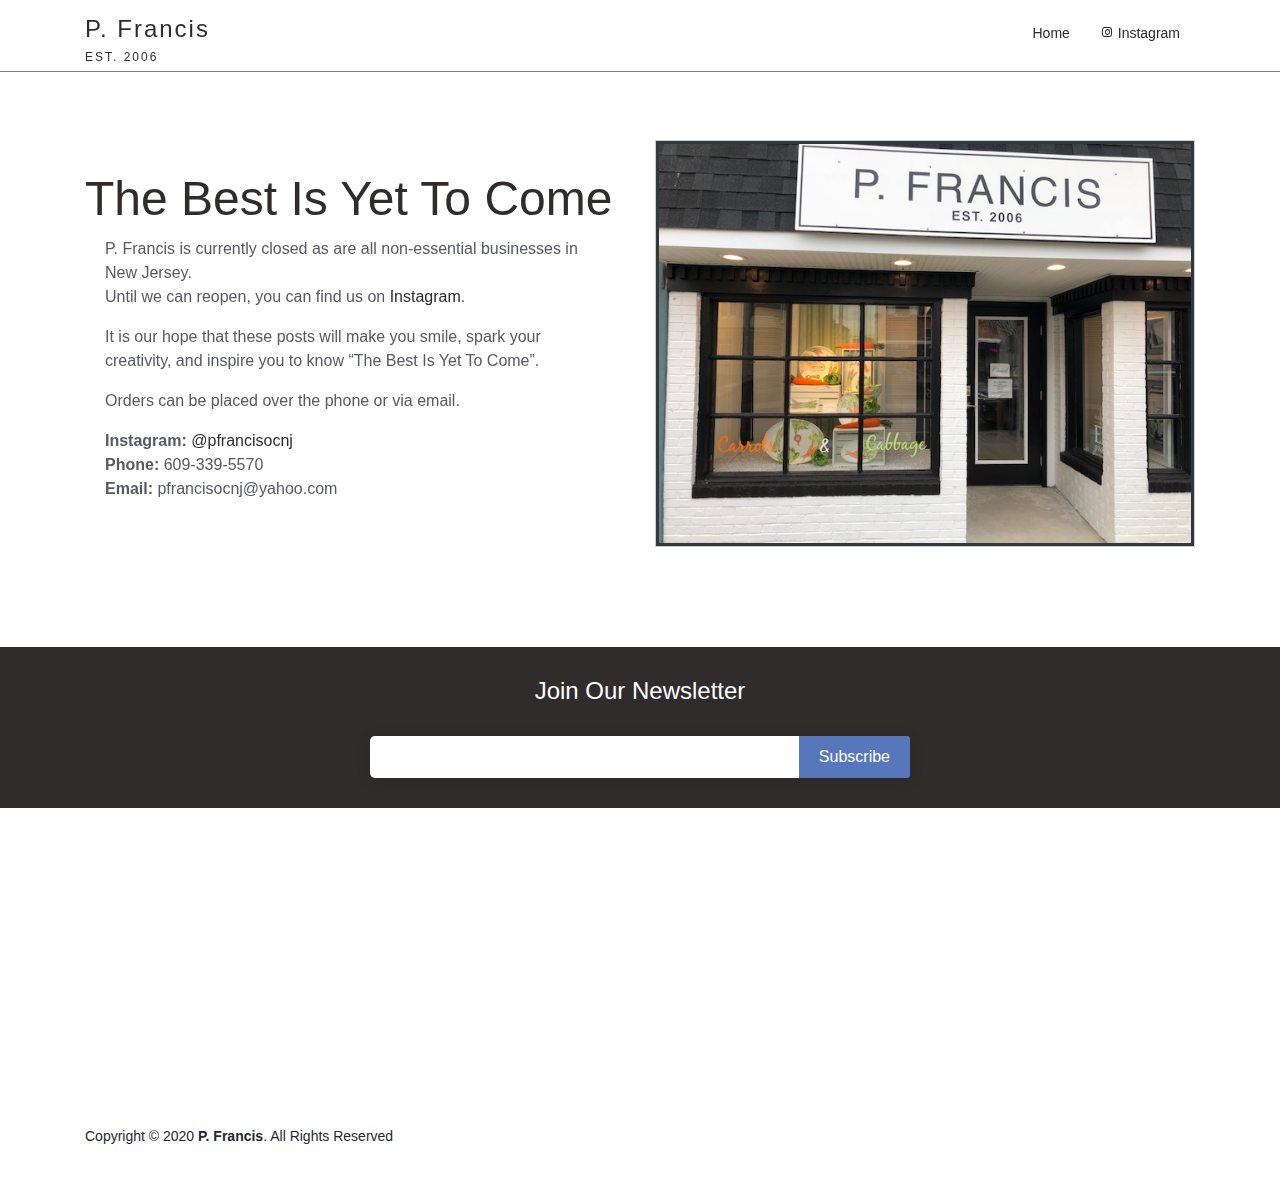
==== index.html @ d54fdb80 "showing email signup area" ====
<!DOCTYPE html>
<html lang="en">

<head>
  <meta charset="utf-8">
  <meta content="width=device-width, initial-scale=1.0" name="viewport">

  <title>P. Francis | Gifts and Decor</title>
  <meta content="P. Francis Gifts and Decor in Ocean City, NJ and online" name="description">
  <meta content="Gifts, Home Decor, Wedding, Baby Showers, Birthday, Housewarming, Anniversary" name="keywords">

  <!-- Favicons -->
  <link href="assets/img/favicon.ico" rel="icon">
  <link href="assets/img/apple-touch-icon.png" rel="apple-touch-icon">

  <!-- Google Fonts -->
  <link href="https://fonts.googleapis.com/css?family=Open+Sans:300,300i,400,400i,600,600i,700,700i|Raleway:300,300i,400,400i,500,500i,600,600i,700,700i|Poppins:300,300i,400,400i,500,500i,600,600i,700,700i" rel="stylesheet">

  <!-- Vendor CSS Files -->
  <link href="assets/vendor/bootstrap/css/bootstrap.min.css" rel="stylesheet">
  <link href="assets/vendor/icofont/icofont.min.css" rel="stylesheet">
  <link href="assets/vendor/boxicons/css/boxicons.min.css" rel="stylesheet">
  <link href="assets/vendor/aos/aos.css" rel="stylesheet">

  <!-- Template Main CSS File -->
  <link href="assets/css/style.css" rel="stylesheet">

</head>

<body>

  <!-- ======= Header ======= -->
  <header id="header" class="fixed-top">
    <div class="container d-flex">

      <div class="logo mr-auto">
        <h1 class="text-light"><a href="index.html">P. Francis<br/><span class="logo-est-text">EST. 2006</span></a></h1>
      </div>

      <nav class="nav-menu d-none d-lg-block">
        <ul>
          <li class="active"><a href="#header">Home</a></li>
          <li><a href="https://www.instagram.com/pfrancisocnj/" target="_blank" class="instagram"><i class="bx bxl-instagram"></i> Instagram</a>
          </li>
        </ul>
      </nav><!-- .nav-menu -->

    </div>
  </header><!-- End Header -->

  <!-- ======= Home Section ======= -->
  <section id="main-store" class="d-flex align-items-center">

    <div class="container">
      <div class="row">
        <div class="col-lg-6 d-lg-flex flex-lg-column justify-content-center align-items-stretch pt-5 pt-lg-0 order-2 order-lg-1" data-aos="fade-up">
          <div>
            <h1>The Best Is Yet To Come</h1>
            <div style="padding:0 20px;">
              <p>
                P. Francis is currently closed as are all non-essential businesses in New Jersey.<br/>
                Until we can reopen, you can find us on <a href="https://www.instagram.com/pfrancisocnj/" target="_blank"> Instagram</a>.
              </p>
              <p>              
                It is our hope that these posts will make you smile, spark your creativity, and inspire you to know “The Best Is Yet To Come”.
              </p>
              <p>
                Orders can be placed over the phone or via email.
              </p>
              <p>
                <strong>Instagram: </strong> <a href="https://www.instagram.com/pfrancisocnj/" target="_blank"> @pfrancisocnj</a><br/>
                <strong>Phone: </strong>609-339-5570<br>
                <strong>Email: </strong>pfrancisocnj@yahoo.com<br>
              </p>
            </div>       
          </div>
        </div>
        <div class="col-lg-6 d-lg-flex flex-lg-column align-items-stretch order-1 order-lg-2 main-store-img" data-aos="fade-up">
          <img src="assets/img/pfrancis-store-spring.jpg" class="img-fluid" alt="">
        </div>
      </div>
    </div>

  </section><!-- Home Section -->

  <!-- ======= Footer ======= -->
  <footer id="footer">

    <div class="footer-newsletter" data-aos="fade-up">
      <div class="container">
        <div class="row justify-content-center">
          <div class="col-lg-6">
     
            <h4>Join Our Newsletter</h4>
            <form action="" method="post">
              <input type="email" name="email"><input type="submit" value="Subscribe">
            </form>
       
          </div>
        </div>
      </div>
    </div>

    <div class="footer-top">
      <div class="container">
        <div class="row">

          <div class="col-lg-3 col-md-6 footer-contact" data-aos="fade-up">
            <h3>P. Francis</h3>
            <p>
              846 Asbury Avenue <br>
              Ocean City, NJ 08226<br><br>
              <strong>Phone:</strong> 609-339-5570<br>
              <strong>Email:</strong> pfrancisocnj@yahoo.com<br>
            </p>
          </div>

          <div class="col-lg-3 col-md-6 footer-links" data-aos="fade-up" data-aos-delay="200">
            <h4>The Perfect Gift</h4>
            <ul>
              <li><i class="bx bx-chevron-right"></i>Engagement</li>
              <li><i class="bx bx-chevron-right"></i>Wedding</li>
              <li><i class="bx bx-chevron-right"></i>Anniversary</li>
              <li><i class="bx bx-chevron-right"></i>Baby</li>
              <li><i class="bx bx-chevron-right"></i>Birthday</li>
              <li><i class="bx bx-chevron-right"></i>Hostess</li>
              <li><i class="bx bx-chevron-right"></i>House Warming</li>
            </ul>
          </div>

          <div class="col-lg-3 col-md-6 footer-links" data-aos="fade-up" data-aos-delay="300">
            <h4>Find us on Instagram</h4>
            <div class="social-links mt-3">
              <!--
              <a href="#" class="twitter round"><i class="bx bxl-twitter"></i></a>
              <a href="#" class="facebook round"><i class="bx bxl-facebook"></i></a>
              -->
              <a href="https://www.instagram.com/pfrancisocnj/" target="_blank" class="instagram round"><i class="bx bxl-instagram"></i></a>
              <a href="https://www.instagram.com/pfrancisocnj/" target="_blank" style="font-size: 20px"> @pfrancisocnj</a>
              <!--
              <a href="#" class="google-plus round"><i class="bx bxl-skype"></i></a>
              <a href="#" class="linkedin round"><i class="bx bxl-linkedin"></i></a>
              -->
            </div>
          </div>

        </div>
      </div>
    </div>

    <div class="container py-4">
      <div class="copyright">
        Copyright &copy; 2020 <strong><span>P. Francis</span></strong>. All Rights Reserved
      </div>
    </div>
  </footer><!-- End Footer -->

  <a href="#" class="back-to-top"><i class="icofont-simple-up"></i></a>

  <!-- Vendor JS Files -->
  <script src="assets/vendor/jquery/jquery.min.js"></script>
  <script src="assets/vendor/bootstrap/js/bootstrap.bundle.min.js"></script>
  <script src="assets/vendor/jquery.easing/jquery.easing.min.js"></script>
  <script src="assets/vendor/aos/aos.js"></script>

  <!-- Template Main JS File -->
  <script src="assets/js/main.js"></script>

</body>

</html>
---- assets/css/style.css ----
/*--------------------------------------------------------------
# General
--------------------------------------------------------------*/
body {
  font-family: Helvetica, Arial, sans-serif;
  color: #585a61;
}

a {
  color: #312c2c;
}

a:hover {
  color: #7b94c9;
  text-decoration: none;
}

/*--------------------------------------------------------------
# Back to top button
--------------------------------------------------------------*/
.back-to-top {
  position: fixed;
  display: none;
  width: 40px;
  height: 40px;
  border-radius: 50px;
  right: 15px;
  bottom: 15px;
  background: #312c2c;
  color: #fff;
  transition: display 0.5s ease-in-out;
  z-index: 99999;
}

.back-to-top i {
  font-size: 24px;
  position: absolute;
  top: 7px;
  left: 8px;
}

.back-to-top:hover {
  color: #fff;
  background: #748ec6;
  transition: background 0.2s ease-in-out;
}

/*--------------------------------------------------------------
# Header
--------------------------------------------------------------*/
#header {
  height: 72px;
  transition: all 0.5s;
  z-index: 997;
  transition: all 0.5s;
  padding: 15px 0;
  border-bottom: solid 1px grey;
}

#header.header-scrolled {
  background: rgba(255, 255, 255, 0.95);
  box-shadow: 0px 2px 15px rgba(0, 0, 0, 0.1);
}

#header .logo h1 {
  font-size: 24px;
  margin: 0;
  padding: 2px 0;
  line-height: 1;
  font-weight: 400;
  letter-spacing: 2px;
}

#header .logo-est-text {
  font-size: 12px;
}

#header .logo h1 a, #header .logo h1 a:hover {
  color: #312c2c;
  text-decoration: none;
}


#header .logo img {
  padding: 0;
  margin: 0;
  max-height: 40px;
}

@media (max-width: 992px) {
  #header {
    background: rgba(255, 255, 255, 0.95);
    box-shadow: 0px 2px 15px rgba(0, 0, 0, 0.1);
  }
}

/*--------------------------------------------------------------
# Navigation Menu
--------------------------------------------------------------*/
/* Desktop Navigation */
.nav-menu, .nav-menu * {
  margin: 0;
  padding: 0;
  list-style: none;
}

.nav-menu > ul > li {
  position: relative;
  white-space: nowrap;
  float: left;
}

.nav-menu a {
  display: block;
  position: relative;
  color: #27282c;
  padding: 8px 15px 12px 15px;
  transition: 0.3s;
  font-size: 14px;
}

.nav-menu a:hover, .nav-menu .active > a, .nav-menu li:hover > a {
  color: #312c2c;
  text-decoration: none;
}

.nav-menu .get-started a {
  background: #312c2c;
  color: #fff;
  border-radius: 50px;
  margin: 0 15px;
  padding: 10px 25px;
}

.nav-menu .get-started a:hover {
  background: #748ec6;
  color: #fff;
}

.nav-menu .drop-down ul {
  display: block;
  position: absolute;
  left: 0;
  top: calc(100% - 30px);
  z-index: 99;
  opacity: 0;
  visibility: hidden;
  padding: 10px 0;
  background: #fff;
  box-shadow: 0px 0px 30px rgba(127, 137, 161, 0.25);
  transition: ease all 0.3s;
}

.nav-menu .drop-down:hover > ul {
  opacity: 1;
  top: 100%;
  visibility: visible;
}

.nav-menu .drop-down li {
  min-width: 180px;
  position: relative;
}

.nav-menu .drop-down ul a {
  padding: 10px 20px;
  font-size: 14px;
  font-weight: 500;
  text-transform: none;
  color: #233355;
}

.nav-menu .drop-down ul a:hover, .nav-menu .drop-down ul .active > a, .nav-menu .drop-down ul li:hover > a {
  color: #312c2c;
}

.nav-menu .drop-down > a:after {
  content: "\ea99";
  font-family: IcoFont;
  padding-left: 5px;
}

.nav-menu .drop-down .drop-down ul {
  top: 0;
  left: calc(100% - 30px);
}

.nav-menu .drop-down .drop-down:hover > ul {
  opacity: 1;
  top: 0;
  left: 100%;
}

.nav-menu .drop-down .drop-down > a {
  padding-right: 35px;
}

.nav-menu .drop-down .drop-down > a:after {
  content: "\eaa0";
  font-family: IcoFont;
  position: absolute;
  right: 15px;
}

@media (max-width: 1366px) {
  .nav-menu .drop-down .drop-down ul {
    left: -90%;
  }
  .nav-menu .drop-down .drop-down:hover > ul {
    left: -100%;
  }
  .nav-menu .drop-down .drop-down > a:after {
    content: "\ea9d";
  }
}

/* Mobile Navigation */
.mobile-nav-toggle {
  position: fixed;
  right: 15px;
  top: 22px;
  z-index: 9998;
  border: 0;
  background: none;
  font-size: 24px;
  transition: all 0.4s;
  outline: none !important;
  line-height: 1;
  cursor: pointer;
  text-align: right;
}

.mobile-nav-toggle i {
  color: #312c2c;
}

.mobile-nav {
  position: fixed;
  top: 55px;
  right: 15px;
  bottom: 15px;
  left: 15px;
  z-index: 9999;
  overflow-y: auto;
  background: #fff;
  transition: ease-in-out 0.2s;
  opacity: 0;
  visibility: hidden;
  border-radius: 10px;
  padding: 10px 0;
}

.mobile-nav * {
  margin: 0;
  padding: 0;
  list-style: none;
}

.mobile-nav a {
  display: block;
  position: relative;
  color: #27282c;
  padding: 10px 20px;
  font-weight: 500;
  outline: none;
}

.mobile-nav a:hover, .mobile-nav .active > a, .mobile-nav li:hover > a {
  color: #312c2c;
  text-decoration: none;
}

.mobile-nav .drop-down > a:after {
  content: "\ea99";
  font-family: IcoFont;
  padding-left: 10px;
  position: absolute;
  right: 15px;
}

.mobile-nav .active.drop-down > a:after {
  content: "\eaa1";
}

.mobile-nav .drop-down > a {
  padding-right: 35px;
}

.mobile-nav .drop-down ul {
  display: none;
  overflow: hidden;
}

.mobile-nav .drop-down li {
  padding-left: 20px;
}

.mobile-nav-overly {
  width: 100%;
  height: 100%;
  z-index: 9997;
  top: 0;
  left: 0;
  position: fixed;
  background: rgba(35, 51, 85, 0.7);
  overflow: hidden;
  display: none;
  transition: ease-in-out 0.2s;
}

.mobile-nav-active {
  overflow: hidden;
}

.mobile-nav-active .mobile-nav {
  opacity: 1;
  visibility: visible;
}

.mobile-nav-active .mobile-nav-toggle i {
  color: #fff;
}

/*--------------------------------------------------------------
# MainStore Section
--------------------------------------------------------------*/
#main-store {
  width: 100%;
  position: relative;
  overflow: hidden;
  padding: 140px 0 100px 0;
}

#main-store h1 {
  margin: 0 0 10px 0;
  font-size: 48px;
  font-weight: 500;
  line-height: 56px;
  color: #312c2c;
}

#main-store h2 {
  color: #515f7d;
  margin-bottom: 50px;
  font-size: 20px;
}

#main-store .main-store-img img {
  border: solid 1px #cecece;
  padding: 3px;
  background-color: #32383d;
}

@media (max-width: 991px) {
  #main-store {
    text-align: center;
  }
  #main-store .download-btn + .download-btn {
    margin: 0 10px;
  }
  #main-store .main-store-img {
    text-align: center;
  }
  #main-store .main-store-img img {
    width: 60%;
  }
}

@media (max-width: 768px) {
  #main-store h1 {
    font-size: 28px;
    line-height: 36px;
  }
  #main-store h2 {
    font-size: 18px;
    line-height: 24px;
    margin-bottom: 30px;
  }
  #main-store .main-store-img img {
    width: 70%;
  }
}

@media (max-width: 575px) {
  #main-store .main-store-img img {
    width: 80%;
  }
}

/*--------------------------------------------------------------
# Sections General
--------------------------------------------------------------*/
section {
  padding: 60px 0;
  overflow: hidden;
}

.section-bg {
  background-color: #f2f5fa;
}

.section-title {
  text-align: center;
  padding-bottom: 30px;
}

.section-title h2 {
  font-size: 32px;
  font-weight: 400;
  margin-bottom: 20px;
  padding-bottom: 0;
  color: #312c2c;
}

.section-title p {
  margin-bottom: 0;
}


/*--------------------------------------------------------------
# Footer
--------------------------------------------------------------*/
#footer {
  background: #fff;
  padding: 0 0 30px 0;
  color: #27282c;
  font-size: 14px;
  background: #FFF;
}

#footer .footer-newsletter {
  padding: 30px 0;
  background: #312c2c;
  text-align: center;
  font-size: 15px;
  color: #FFF;
}

#footer .footer-newsletter h4 {
  font-size: 24px;
  margin: 0 0 20px 0;
  padding: 0;
  color: #FFF;
}

#footer .footer-newsletter form {
  margin-top: 30px;
  background: #fff;
  padding: 6px 10px;
  position: relative;
  border-radius: 5px;
  box-shadow: 0px 2px 15px rgba(0, 0, 0, 0.1);
  text-align: left;
}

#footer .footer-newsletter form input[type="email"] {
  border: 0;
  padding: 4px 8px;
  width: calc(100% - 100px);
}

#footer .footer-newsletter form input[type="submit"] {
  position: absolute;
  top: 0;
  right: 0;
  bottom: 0;
  border: 0;
  background: none;
  font-size: 16px;
  padding: 0 20px;
  background: #5777ba;
  color: #fff;
  transition: 0.3s;
  border-bottom-right-radius: 3px;
  border-top-right-radius: 3px;
}

#footer .footer-newsletter form input[type="submit"]:hover {
  background: #415f9d;
}

#footer .footer-top {
  padding: 60px 0 30px 0;
  background: #fff;
}

#footer .footer-top .footer-contact {
  margin-bottom: 30px;
}

#footer .footer-top .footer-contact h4 {
  font-size: 22px;
  margin: 0 0 30px 0;
  padding: 2px 0 2px 0;
  line-height: 1;
  font-weight: 700;
  color: #27282c;
}

#footer .footer-top .footer-contact p {
  font-size: 14px;
  line-height: 24px;
  margin-bottom: 0;
  color: #8a8c95;
}

#footer .footer-top h4 {
  font-size: 16px;
  font-weight: bold;
  color: #27282c;
  position: relative;
}

#footer .footer-top .footer-links {
  margin-bottom: 30px;
}

#footer .footer-top .footer-links ul {
  list-style: none;
  padding: 0;
  margin: 0;
}

#footer .footer-top .footer-links ul i {
  padding-right: 2px;
  color: #9fb2d8;
  font-size: 18px;
  line-height: 1;
}

#footer .footer-top .footer-links ul li {
  padding: 0;
  display: flex;
  align-items: center;
}

#footer .footer-top .footer-links ul li:first-child {
  padding-top: 0;
}

#footer .footer-top .footer-links ul a {
  color: #8a8c95;
  transition: 0.3s;
  display: inline-block;
  line-height: 1;
}

#footer .footer-top .footer-links ul a:hover {
  text-decoration: none;
  color: #312c2c;
}

#footer .footer-top .social-links a.round {
  font-size: 18px;
  display: inline-block;
  background: #312c2c;
  color: #fff;
  line-height: 1;
  padding: 8px 0;
  margin-right: 4px;
  border-radius: 50%;
  text-align: center;
  width: 36px;
  height: 36px;
  transition: 0.3s;
}

#footer .footer-top .social-links a.round:hover {
  background: #27282c;
  color: #fff;
  text-decoration: none;
}

#footer .copyright {
  text-align: center;
  float: left;
  color: #27282c;
}

#footer .credits {
  float: right;
  text-align: center;
  font-size: 13px;
  color: #27282c;
}

@media (max-width: 768px) {
  #footer .copyright, #footer .credits {
    float: none;
    text-align: center;
    padding: 5px 0;
  }
}
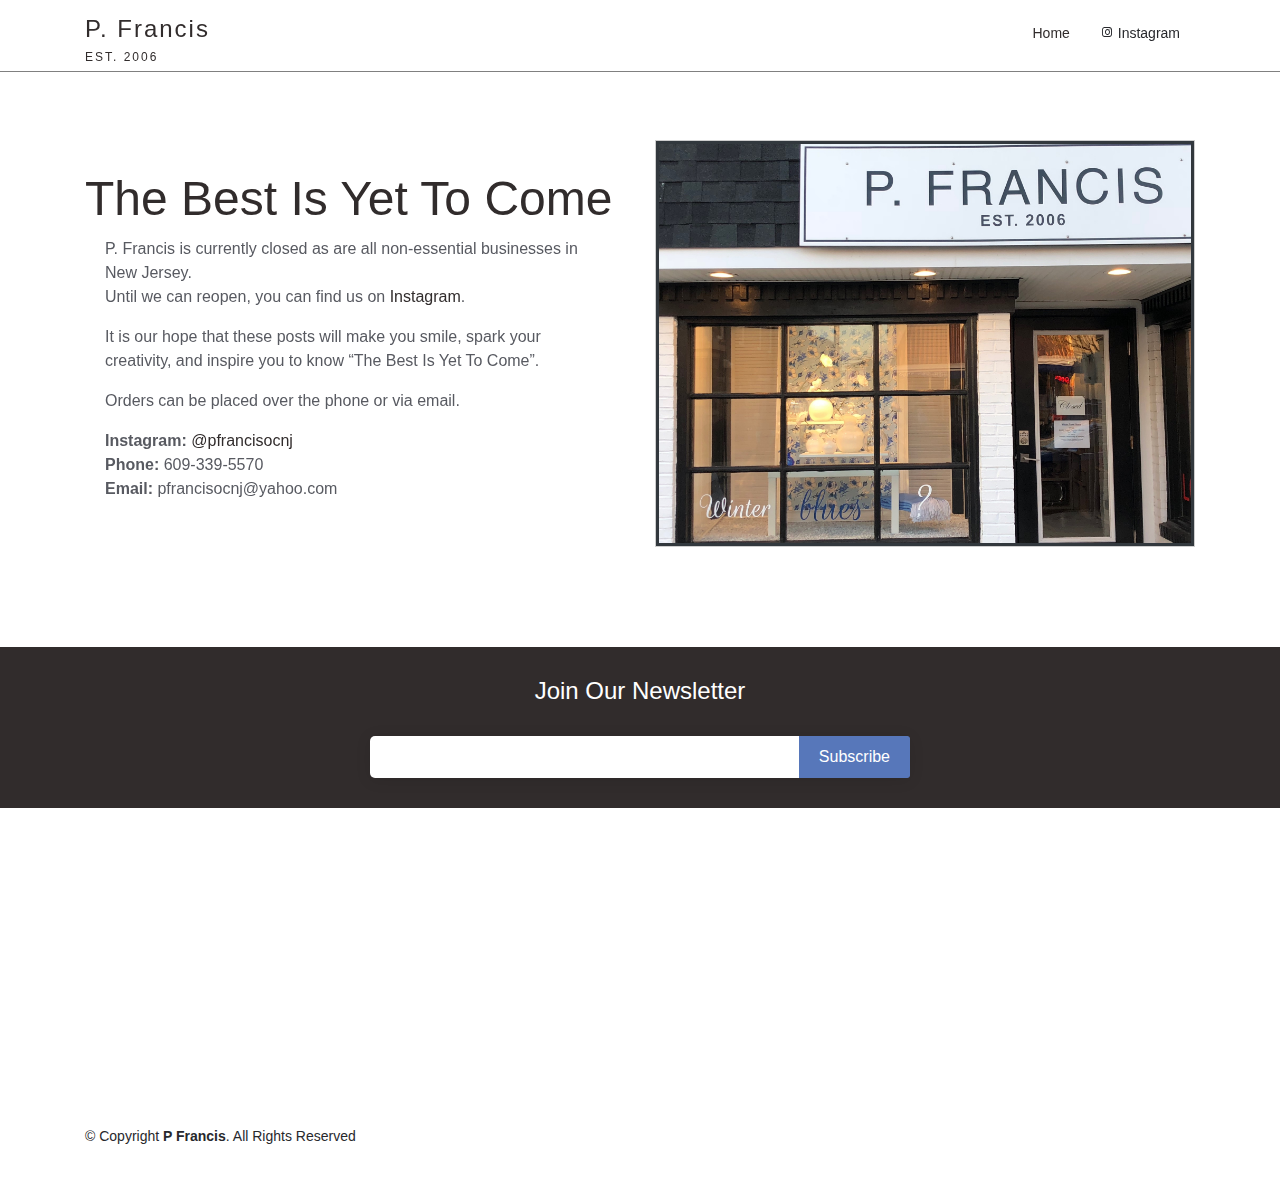
==== commit 4faf4bbf: "Added Hubspot code" ====
--- a/index.html
+++ b/index.html
@@ -2,169 +2,173 @@
 <html lang="en">
 
 <head>
-  <meta charset="utf-8">
-  <meta content="width=device-width, initial-scale=1.0" name="viewport">
+    <meta charset="utf-8">
+    <meta content="width=device-width, initial-scale=1.0" name="viewport">
 
-  <title>P. Francis | Gifts and Decor</title>
-  <meta content="P. Francis Gifts and Decor in Ocean City, NJ and online" name="description">
-  <meta content="Gifts, Home Decor, Wedding, Baby Showers, Birthday, Housewarming, Anniversary" name="keywords">
+    <title>P. Francis | Gifts and Decor</title>
+    <meta content="P. Francis Gifts and Decor in Ocean City, NJ and online" name="description">
+    <meta content="Gifts, Home Decor, Wedding, Baby Showers, Birthday, Housewarming, Anniversary" name="keywords">
 
-  <!-- Favicons -->
-  <link href="assets/img/favicon.ico" rel="icon">
-  <link href="assets/img/apple-touch-icon.png" rel="apple-touch-icon">
+    <!-- Favicons -->
+    <link href="assets/img/favicon.ico" rel="icon">
+    <link href="assets/img/apple-touch-icon.png" rel="apple-touch-icon">
 
-  <!-- Google Fonts -->
-  <link href="https://fonts.googleapis.com/css?family=Open+Sans:300,300i,400,400i,600,600i,700,700i|Raleway:300,300i,400,400i,500,500i,600,600i,700,700i|Poppins:300,300i,400,400i,500,500i,600,600i,700,700i" rel="stylesheet">
+    <!-- Google Fonts -->
+    <link href="https://fonts.googleapis.com/css?family=Open+Sans:300,300i,400,400i,600,600i,700,700i|Raleway:300,300i,400,400i,500,500i,600,600i,700,700i|Poppins:300,300i,400,400i,500,500i,600,600i,700,700i" rel="stylesheet">
 
-  <!-- Vendor CSS Files -->
-  <link href="assets/vendor/bootstrap/css/bootstrap.min.css" rel="stylesheet">
-  <link href="assets/vendor/icofont/icofont.min.css" rel="stylesheet">
-  <link href="assets/vendor/boxicons/css/boxicons.min.css" rel="stylesheet">
-  <link href="assets/vendor/aos/aos.css" rel="stylesheet">
+    <!-- Vendor CSS Files -->
+    <link href="assets/vendor/bootstrap/css/bootstrap.min.css" rel="stylesheet">
+    <link href="assets/vendor/icofont/icofont.min.css" rel="stylesheet">
+    <link href="assets/vendor/boxicons/css/boxicons.min.css" rel="stylesheet">
+    <link href="assets/vendor/aos/aos.css" rel="stylesheet">
 
-  <!-- Template Main CSS File -->
-  <link href="assets/css/style.css" rel="stylesheet">
-
+    <!-- Template Main CSS File -->
+    <link href="assets/css/style.css" rel="stylesheet">
 </head>
+<!-- Start of HubSpot Embed Code -->
+<script type="text/javascript" id="hs-script-loader" async defer src="//js.hs-scripts.com/7397609.js"></script>
+<!-- End of HubSpot Embed Code -->
 
 <body>
 
-  <!-- ======= Header ======= -->
-  <header id="header" class="fixed-top">
-    <div class="container d-flex">
+    <!-- ======= Header ======= -->
+    <header id="header" class="fixed-top">
+        <div class="container d-flex">
 
-      <div class="logo mr-auto">
-        <h1 class="text-light"><a href="index.html">P. Francis<br/><span class="logo-est-text">EST. 2006</span></a></h1>
-      </div>
+            <div class="logo mr-auto">
+                <h1 class="text-light"><a href="index.html">P. Francis<br/><span class="logo-est-text">EST. 2006</span></a></h1>
+            </div>
 
-      <nav class="nav-menu d-none d-lg-block">
-        <ul>
-          <li class="active"><a href="#header">Home</a></li>
-          <li><a href="https://www.instagram.com/pfrancisocnj/" target="_blank" class="instagram"><i class="bx bxl-instagram"></i> Instagram</a>
-          </li>
-        </ul>
-      </nav><!-- .nav-menu -->
+            <nav class="nav-menu d-none d-lg-block">
+                <ul>
+                    <li class="active"><a href="#header">Home</a></li>
+                    <li><a href="https://www.instagram.com/pfrancisocnj/" target="_blank" class="instagram"><i class="bx bxl-instagram"></i> Instagram</a>
+                    </li>
+                </ul>
+            </nav>
+            <!-- .nav-menu -->
 
-    </div>
-  </header><!-- End Header -->
+        </div>
+    </header>
+    <!-- End Header -->
 
-  <!-- ======= Home Section ======= -->
-  <section id="main-store" class="d-flex align-items-center">
+    <!-- ======= Home Section ======= -->
+    <section id="main-store" class="d-flex align-items-center">
 
-    <div class="container">
-      <div class="row">
-        <div class="col-lg-6 d-lg-flex flex-lg-column justify-content-center align-items-stretch pt-5 pt-lg-0 order-2 order-lg-1" data-aos="fade-up">
-          <div>
-            <h1>The Best Is Yet To Come</h1>
-            <div style="padding:0 20px;">
-              <p>
-                P. Francis is currently closed as are all non-essential businesses in New Jersey.<br/>
-                Until we can reopen, you can find us on <a href="https://www.instagram.com/pfrancisocnj/" target="_blank"> Instagram</a>.
-              </p>
-              <p>              
-                It is our hope that these posts will make you smile, spark your creativity, and inspire you to know “The Best Is Yet To Come”.
-              </p>
-              <p>
-                Orders can be placed over the phone or via email.
-              </p>
-              <p>
-                <strong>Instagram: </strong> <a href="https://www.instagram.com/pfrancisocnj/" target="_blank"> @pfrancisocnj</a><br/>
-                <strong>Phone: </strong>609-339-5570<br>
-                <strong>Email: </strong>pfrancisocnj@yahoo.com<br>
-              </p>
-            </div>       
-          </div>
+        <div class="container">
+            <div class="row">
+                <div class="col-lg-6 d-lg-flex flex-lg-column justify-content-center align-items-stretch pt-5 pt-lg-0 order-2 order-lg-1" data-aos="fade-up">
+                    <div>
+                        <h1>The Best Is Yet To Come</h1>
+                        <div style="padding:0 20px;">
+                            <p>
+                                P. Francis is currently closed as are all non-essential businesses in New Jersey.<br/> Until we can reopen, you can find us on <a href="https://www.instagram.com/pfrancisocnj/" target="_blank"> Instagram</a>.
+                            </p>
+                            <p>
+                                It is our hope that these posts will make you smile, spark your creativity, and inspire you to know “The Best Is Yet To Come”.
+                            </p>
+                            <p>
+                                Orders can be placed over the phone or via email.
+                            </p>
+                            <p>
+                                <strong>Instagram: </strong> <a href="https://www.instagram.com/pfrancisocnj/" target="_blank"> @pfrancisocnj</a><br/>
+                                <strong>Phone: </strong>609-339-5570<br>
+                                <strong>Email: </strong>pfrancisocnj@yahoo.com<br>
+                            </p>
+                        </div>
+                    </div>
+                </div>
+                <div class="col-lg-6 d-lg-flex flex-lg-column align-items-stretch order-1 order-lg-2 main-store-img" data-aos="fade-up">
+                    <img src="assets/img/pfrancis-store.jpeg" class="img-fluid" alt="">
+                </div>
+            </div>
         </div>
-        <div class="col-lg-6 d-lg-flex flex-lg-column align-items-stretch order-1 order-lg-2 main-store-img" data-aos="fade-up">
-          <img src="assets/img/pfrancis-store-spring.jpg" class="img-fluid" alt="">
+
+    </section>
+    <!-- Home Section -->
+
+    <!-- ======= Footer ======= -->
+    <footer id="footer">
+
+        <div class="footer-newsletter" data-aos="fade-up">
+            <div class="container">
+                <div class="row justify-content-center">
+                    <div class="col-lg-6">
+
+                        <h4>Join Our Newsletter</h4>
+                        <form action="" method="post">
+                            <input type="email" name="email"><input type="submit" value="Subscribe">
+                        </form>
+
+                    </div>
+                </div>
+            </div>
         </div>
-      </div>
-    </div>
 
-  </section><!-- Home Section -->
+        <div class="footer-top">
+            <div class="container">
+                <div class="row">
 
-  <!-- ======= Footer ======= -->
-  <footer id="footer">
+                    <div class="col-lg-3 col-md-6 footer-contact" data-aos="fade-up">
+                        <h3>P. Francis</h3>
+                        <p>
+                            846 Asbury Avenue <br> Ocean City, NJ 08226<br><br>
+                            <strong>Phone:</strong> 609-339-5570<br>
+                            <strong>Email:</strong> pfrancisocnj@yahoo.com<br>
+                        </p>
+                    </div>
 
-    <div class="footer-newsletter" data-aos="fade-up">
-      <div class="container">
-        <div class="row justify-content-center">
-          <div class="col-lg-6">
-     
-            <h4>Join Our Newsletter</h4>
-            <form action="" method="post">
-              <input type="email" name="email"><input type="submit" value="Subscribe">
-            </form>
-       
-          </div>
-        </div>
-      </div>
-    </div>
+                    <div class="col-lg-3 col-md-6 footer-links" data-aos="fade-up" data-aos-delay="200">
+                        <h4>The Perfect Gift</h4>
+                        <ul>
+                            <li><i class="bx bx-chevron-right"></i>Engagement</li>
+                            <li><i class="bx bx-chevron-right"></i>Wedding</li>
+                            <li><i class="bx bx-chevron-right"></i>Anniversary</li>
+                            <li><i class="bx bx-chevron-right"></i>Baby</li>
+                            <li><i class="bx bx-chevron-right"></i>Birthday</li>
+                            <li><i class="bx bx-chevron-right"></i>Hostess</li>
+                            <li><i class="bx bx-chevron-right"></i>House Warming</li>
+                        </ul>
+                    </div>
 
-    <div class="footer-top">
-      <div class="container">
-        <div class="row">
-
-          <div class="col-lg-3 col-md-6 footer-contact" data-aos="fade-up">
-            <h3>P. Francis</h3>
-            <p>
-              846 Asbury Avenue <br>
-              Ocean City, NJ 08226<br><br>
-              <strong>Phone:</strong> 609-339-5570<br>
-              <strong>Email:</strong> pfrancisocnj@yahoo.com<br>
-            </p>
-          </div>
-
-          <div class="col-lg-3 col-md-6 footer-links" data-aos="fade-up" data-aos-delay="200">
-            <h4>The Perfect Gift</h4>
-            <ul>
-              <li><i class="bx bx-chevron-right"></i>Engagement</li>
-              <li><i class="bx bx-chevron-right"></i>Wedding</li>
-              <li><i class="bx bx-chevron-right"></i>Anniversary</li>
-              <li><i class="bx bx-chevron-right"></i>Baby</li>
-              <li><i class="bx bx-chevron-right"></i>Birthday</li>
-              <li><i class="bx bx-chevron-right"></i>Hostess</li>
-              <li><i class="bx bx-chevron-right"></i>House Warming</li>
-            </ul>
-          </div>
-
-          <div class="col-lg-3 col-md-6 footer-links" data-aos="fade-up" data-aos-delay="300">
-            <h4>Find us on Instagram</h4>
-            <div class="social-links mt-3">
-              <!--
+                    <div class="col-lg-3 col-md-6 footer-links" data-aos="fade-up" data-aos-delay="300">
+                        <h4>Find us on Instagram</h4>
+                        <div class="social-links mt-3">
+                            <!--
               <a href="#" class="twitter round"><i class="bx bxl-twitter"></i></a>
               <a href="#" class="facebook round"><i class="bx bxl-facebook"></i></a>
               -->
-              <a href="https://www.instagram.com/pfrancisocnj/" target="_blank" class="instagram round"><i class="bx bxl-instagram"></i></a>
-              <a href="https://www.instagram.com/pfrancisocnj/" target="_blank" style="font-size: 20px"> @pfrancisocnj</a>
-              <!--
+                            <a href="https://www.instagram.com/pfrancisocnj/" target="_blank" class="instagram round"><i class="bx bxl-instagram"></i></a>
+                            <a href="https://www.instagram.com/pfrancisocnj/" target="_blank" style="font-size: 20px"> @pfracisocnj</a>
+                            <!--
               <a href="#" class="google-plus round"><i class="bx bxl-skype"></i></a>
               <a href="#" class="linkedin round"><i class="bx bxl-linkedin"></i></a>
               -->
+                        </div>
+                    </div>
+
+                </div>
             </div>
-          </div>
+        </div>
 
+        <div class="container py-4">
+            <div class="copyright">
+                &copy; Copyright <strong><span>P Francis</span></strong>. All Rights Reserved
+            </div>
         </div>
-      </div>
-    </div>
+    </footer>
+    <!-- End Footer -->
 
-    <div class="container py-4">
-      <div class="copyright">
-        Copyright &copy; 2020 <strong><span>P. Francis</span></strong>. All Rights Reserved
-      </div>
-    </div>
-  </footer><!-- End Footer -->
+    <a href="#" class="back-to-top"><i class="icofont-simple-up"></i></a>
 
-  <a href="#" class="back-to-top"><i class="icofont-simple-up"></i></a>
+    <!-- Vendor JS Files -->
+    <script src="assets/vendor/jquery/jquery.min.js"></script>
+    <script src="assets/vendor/bootstrap/js/bootstrap.bundle.min.js"></script>
+    <script src="assets/vendor/jquery.easing/jquery.easing.min.js"></script>
+    <script src="assets/vendor/aos/aos.js"></script>
 
-  <!-- Vendor JS Files -->
-  <script src="assets/vendor/jquery/jquery.min.js"></script>
-  <script src="assets/vendor/bootstrap/js/bootstrap.bundle.min.js"></script>
-  <script src="assets/vendor/jquery.easing/jquery.easing.min.js"></script>
-  <script src="assets/vendor/aos/aos.js"></script>
-
-  <!-- Template Main JS File -->
-  <script src="assets/js/main.js"></script>
+    <!-- Template Main JS File -->
+    <script src="assets/js/main.js"></script>
 
 </body>
 
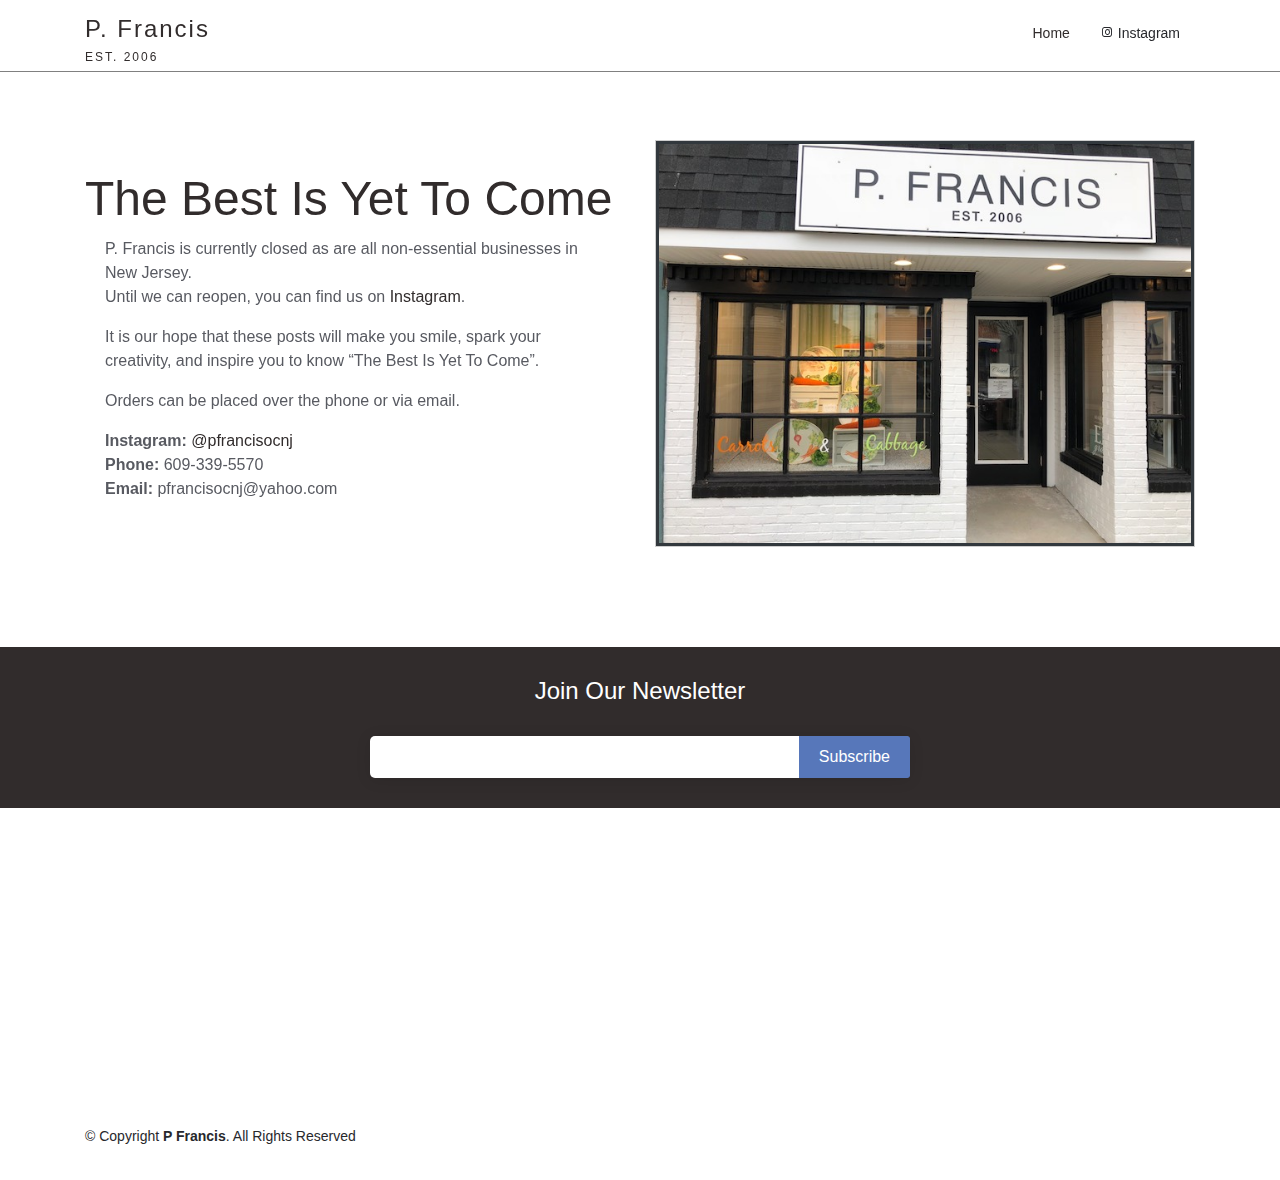
==== commit 67b326ad: "correcting store image" ====
--- a/index.html
+++ b/index.html
@@ -79,7 +79,7 @@
                     </div>
                 </div>
                 <div class="col-lg-6 d-lg-flex flex-lg-column align-items-stretch order-1 order-lg-2 main-store-img" data-aos="fade-up">
-                    <img src="assets/img/pfrancis-store.jpeg" class="img-fluid" alt="">
+                    <img src="assets/img/pfrancis-store-spring.jpg" class="img-fluid" alt="">
                 </div>
             </div>
         </div>
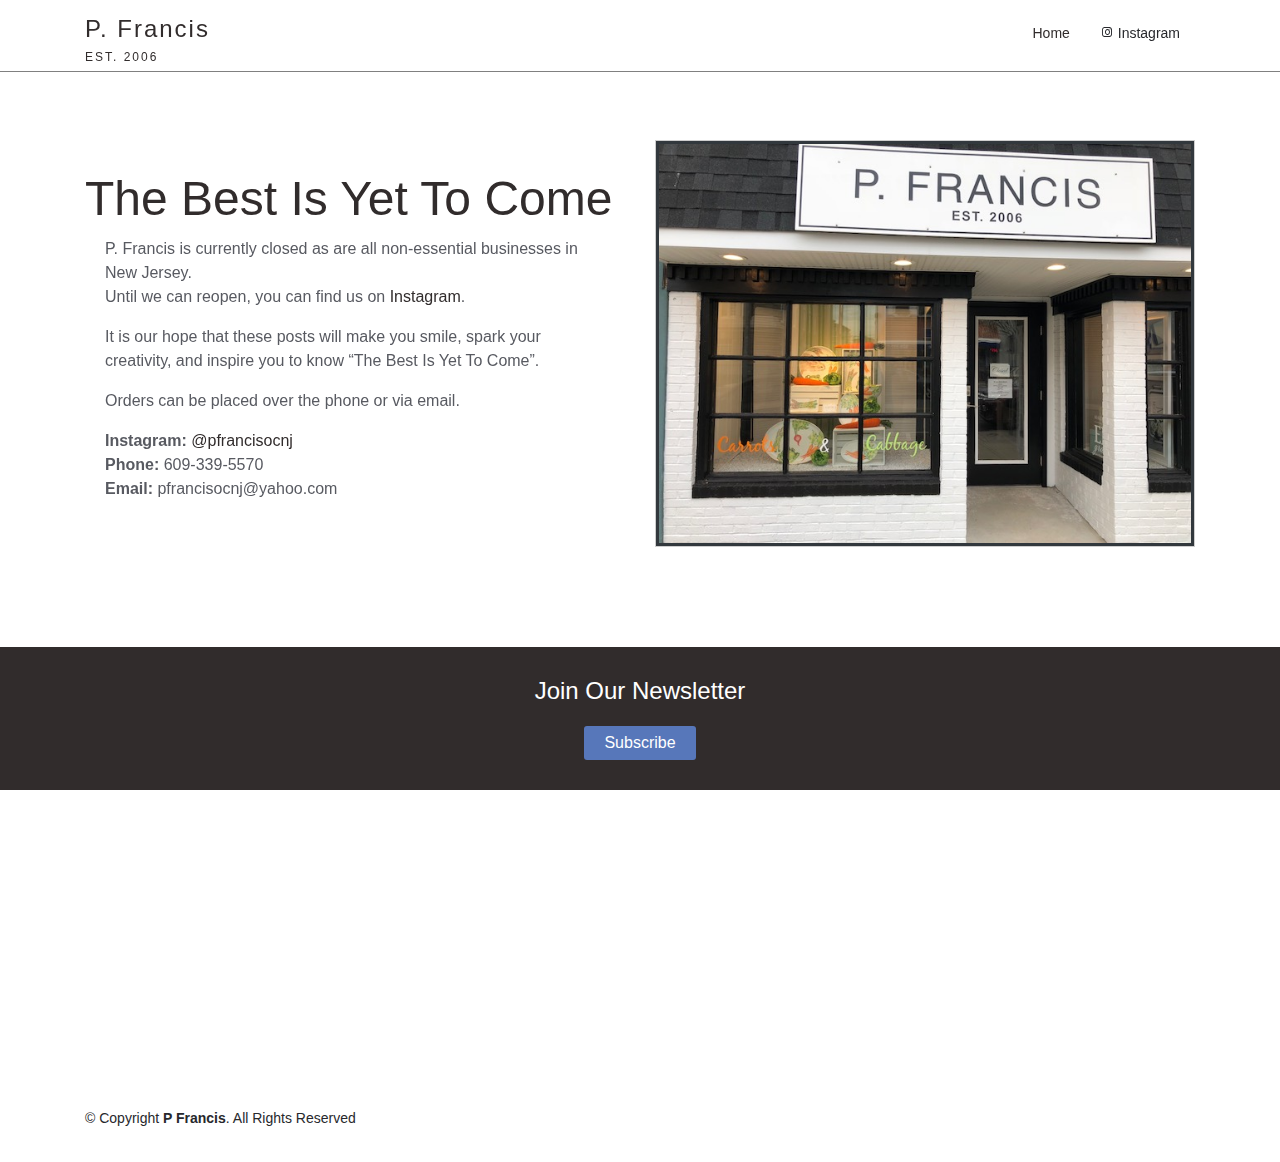
==== commit 5bfba846: "adding hubspot signup as modal" ====
--- a/index.html
+++ b/index.html
@@ -25,9 +25,6 @@
     <!-- Template Main CSS File -->
     <link href="assets/css/style.css" rel="stylesheet">
 </head>
-<!-- Start of HubSpot Embed Code -->
-<script type="text/javascript" id="hs-script-loader" async defer src="//js.hs-scripts.com/7397609.js"></script>
-<!-- End of HubSpot Embed Code -->
 
 <body>
 
@@ -94,12 +91,8 @@
             <div class="container">
                 <div class="row justify-content-center">
                     <div class="col-lg-6">
-
                         <h4>Join Our Newsletter</h4>
-                        <form action="" method="post">
-                            <input type="email" name="email"><input type="submit" value="Subscribe">
-                        </form>
-
+                        <button class="join-newsletter-btn" data-toggle="modal" data-target="#exampleModal">Subscribe</button>
                     </div>
                 </div>
             </div>
@@ -161,6 +154,25 @@
 
     <a href="#" class="back-to-top"><i class="icofont-simple-up"></i></a>
 
+    <!-- Modal -->
+    <div class="modal fade" id="exampleModal" tabindex="-1" role="dialog" aria-labelledby="exampleModalLabel" aria-hidden="true">
+        <div class="modal-dialog modal-dialog-centered" role="document">
+            <div class="modal-content">
+                <div class="modal-header">
+                    <h5 class="modal-title" id="exampleModalLabel">Join Our Newsletter</h5>
+                    <button type="button" class="close" data-dismiss="modal" aria-label="Close">
+                        <span aria-hidden="true">&times;</span>
+                    </button>
+                </div>
+                <div class="modal-body" id="modal-body-form">
+                </div>
+                <div class="modal-footer">
+                    <button type="button" class="btn btn-secondary" data-dismiss="modal">Close</button>
+                </div>
+            </div>
+        </div>
+    </div>
+
     <!-- Vendor JS Files -->
     <script src="assets/vendor/jquery/jquery.min.js"></script>
     <script src="assets/vendor/bootstrap/js/bootstrap.bundle.min.js"></script>
@@ -172,4 +184,10 @@
 
 </body>
 
-</html>+</html>
+
+<script>
+    $(function() {
+        $('#modal-body-form').html('<iframe style="border: 0px;" src="https://share.hsforms.com/1B3-Yo0X2QdKnyEmwICklzQ4ek15" width="100%" height="100%"></iframe>');
+    });
+</script>--- a/assets/css/style.css
+++ b/assets/css/style.css
@@ -1,593 +1,606 @@
 /*--------------------------------------------------------------
 # General
 --------------------------------------------------------------*/
+
 body {
-  font-family: Helvetica, Arial, sans-serif;
-  color: #585a61;
+    font-family: Helvetica, Arial, sans-serif;
+    color: #585a61;
 }
 
 a {
-  color: #312c2c;
+    color: #312c2c;
 }
 
 a:hover {
-  color: #7b94c9;
-  text-decoration: none;
-}
+    color: #7b94c9;
+    text-decoration: none;
+}
+
 
 /*--------------------------------------------------------------
 # Back to top button
 --------------------------------------------------------------*/
+
 .back-to-top {
-  position: fixed;
-  display: none;
-  width: 40px;
-  height: 40px;
-  border-radius: 50px;
-  right: 15px;
-  bottom: 15px;
-  background: #312c2c;
-  color: #fff;
-  transition: display 0.5s ease-in-out;
-  z-index: 99999;
+    position: fixed;
+    display: none;
+    width: 40px;
+    height: 40px;
+    border-radius: 50px;
+    right: 15px;
+    bottom: 15px;
+    background: #312c2c;
+    color: #fff;
+    transition: display 0.5s ease-in-out;
+    z-index: 99999;
 }
 
 .back-to-top i {
-  font-size: 24px;
-  position: absolute;
-  top: 7px;
-  left: 8px;
+    font-size: 24px;
+    position: absolute;
+    top: 7px;
+    left: 8px;
 }
 
 .back-to-top:hover {
-  color: #fff;
-  background: #748ec6;
-  transition: background 0.2s ease-in-out;
-}
+    color: #fff;
+    background: #748ec6;
+    transition: background 0.2s ease-in-out;
+}
+
 
 /*--------------------------------------------------------------
 # Header
 --------------------------------------------------------------*/
+
 #header {
-  height: 72px;
-  transition: all 0.5s;
-  z-index: 997;
-  transition: all 0.5s;
-  padding: 15px 0;
-  border-bottom: solid 1px grey;
+    height: 72px;
+    transition: all 0.5s;
+    z-index: 997;
+    transition: all 0.5s;
+    padding: 15px 0;
+    border-bottom: solid 1px grey;
 }
 
 #header.header-scrolled {
-  background: rgba(255, 255, 255, 0.95);
-  box-shadow: 0px 2px 15px rgba(0, 0, 0, 0.1);
-}
-
-#header .logo h1 {
-  font-size: 24px;
-  margin: 0;
-  padding: 2px 0;
-  line-height: 1;
-  font-weight: 400;
-  letter-spacing: 2px;
-}
-
-#header .logo-est-text {
-  font-size: 12px;
-}
-
-#header .logo h1 a, #header .logo h1 a:hover {
-  color: #312c2c;
-  text-decoration: none;
-}
-
-
-#header .logo img {
-  padding: 0;
-  margin: 0;
-  max-height: 40px;
-}
-
-@media (max-width: 992px) {
-  #header {
     background: rgba(255, 255, 255, 0.95);
     box-shadow: 0px 2px 15px rgba(0, 0, 0, 0.1);
-  }
-}
+}
+
+#header .logo h1 {
+    font-size: 24px;
+    margin: 0;
+    padding: 2px 0;
+    line-height: 1;
+    font-weight: 400;
+    letter-spacing: 2px;
+}
+
+#header .logo-est-text {
+    font-size: 12px;
+}
+
+#header .logo h1 a,
+#header .logo h1 a:hover {
+    color: #312c2c;
+    text-decoration: none;
+}
+
+#header .logo img {
+    padding: 0;
+    margin: 0;
+    max-height: 40px;
+}
+
+@media (max-width: 992px) {
+    #header {
+        background: rgba(255, 255, 255, 0.95);
+        box-shadow: 0px 2px 15px rgba(0, 0, 0, 0.1);
+    }
+}
+
 
 /*--------------------------------------------------------------
 # Navigation Menu
 --------------------------------------------------------------*/
+
+
 /* Desktop Navigation */
-.nav-menu, .nav-menu * {
-  margin: 0;
-  padding: 0;
-  list-style: none;
-}
-
-.nav-menu > ul > li {
-  position: relative;
-  white-space: nowrap;
-  float: left;
+
+.nav-menu,
+.nav-menu * {
+    margin: 0;
+    padding: 0;
+    list-style: none;
+}
+
+.nav-menu>ul>li {
+    position: relative;
+    white-space: nowrap;
+    float: left;
 }
 
 .nav-menu a {
-  display: block;
-  position: relative;
-  color: #27282c;
-  padding: 8px 15px 12px 15px;
-  transition: 0.3s;
-  font-size: 14px;
-}
-
-.nav-menu a:hover, .nav-menu .active > a, .nav-menu li:hover > a {
-  color: #312c2c;
-  text-decoration: none;
+    display: block;
+    position: relative;
+    color: #27282c;
+    padding: 8px 15px 12px 15px;
+    transition: 0.3s;
+    font-size: 14px;
+}
+
+.nav-menu a:hover,
+.nav-menu .active>a,
+.nav-menu li:hover>a {
+    color: #312c2c;
+    text-decoration: none;
 }
 
 .nav-menu .get-started a {
-  background: #312c2c;
-  color: #fff;
-  border-radius: 50px;
-  margin: 0 15px;
-  padding: 10px 25px;
+    background: #312c2c;
+    color: #fff;
+    border-radius: 50px;
+    margin: 0 15px;
+    padding: 10px 25px;
 }
 
 .nav-menu .get-started a:hover {
-  background: #748ec6;
-  color: #fff;
+    background: #748ec6;
+    color: #fff;
 }
 
 .nav-menu .drop-down ul {
-  display: block;
-  position: absolute;
-  left: 0;
-  top: calc(100% - 30px);
-  z-index: 99;
-  opacity: 0;
-  visibility: hidden;
-  padding: 10px 0;
-  background: #fff;
-  box-shadow: 0px 0px 30px rgba(127, 137, 161, 0.25);
-  transition: ease all 0.3s;
-}
-
-.nav-menu .drop-down:hover > ul {
-  opacity: 1;
-  top: 100%;
-  visibility: visible;
+    display: block;
+    position: absolute;
+    left: 0;
+    top: calc(100% - 30px);
+    z-index: 99;
+    opacity: 0;
+    visibility: hidden;
+    padding: 10px 0;
+    background: #fff;
+    box-shadow: 0px 0px 30px rgba(127, 137, 161, 0.25);
+    transition: ease all 0.3s;
+}
+
+.nav-menu .drop-down:hover>ul {
+    opacity: 1;
+    top: 100%;
+    visibility: visible;
 }
 
 .nav-menu .drop-down li {
-  min-width: 180px;
-  position: relative;
+    min-width: 180px;
+    position: relative;
 }
 
 .nav-menu .drop-down ul a {
-  padding: 10px 20px;
-  font-size: 14px;
-  font-weight: 500;
-  text-transform: none;
-  color: #233355;
-}
-
-.nav-menu .drop-down ul a:hover, .nav-menu .drop-down ul .active > a, .nav-menu .drop-down ul li:hover > a {
-  color: #312c2c;
-}
-
-.nav-menu .drop-down > a:after {
-  content: "\ea99";
-  font-family: IcoFont;
-  padding-left: 5px;
+    padding: 10px 20px;
+    font-size: 14px;
+    font-weight: 500;
+    text-transform: none;
+    color: #233355;
+}
+
+.nav-menu .drop-down ul a:hover,
+.nav-menu .drop-down ul .active>a,
+.nav-menu .drop-down ul li:hover>a {
+    color: #312c2c;
+}
+
+.nav-menu .drop-down>a:after {
+    content: "\ea99";
+    font-family: IcoFont;
+    padding-left: 5px;
 }
 
 .nav-menu .drop-down .drop-down ul {
-  top: 0;
-  left: calc(100% - 30px);
-}
-
-.nav-menu .drop-down .drop-down:hover > ul {
-  opacity: 1;
-  top: 0;
-  left: 100%;
-}
-
-.nav-menu .drop-down .drop-down > a {
-  padding-right: 35px;
-}
-
-.nav-menu .drop-down .drop-down > a:after {
-  content: "\eaa0";
-  font-family: IcoFont;
-  position: absolute;
-  right: 15px;
+    top: 0;
+    left: calc(100% - 30px);
+}
+
+.nav-menu .drop-down .drop-down:hover>ul {
+    opacity: 1;
+    top: 0;
+    left: 100%;
+}
+
+.nav-menu .drop-down .drop-down>a {
+    padding-right: 35px;
+}
+
+.nav-menu .drop-down .drop-down>a:after {
+    content: "\eaa0";
+    font-family: IcoFont;
+    position: absolute;
+    right: 15px;
 }
 
 @media (max-width: 1366px) {
-  .nav-menu .drop-down .drop-down ul {
-    left: -90%;
-  }
-  .nav-menu .drop-down .drop-down:hover > ul {
-    left: -100%;
-  }
-  .nav-menu .drop-down .drop-down > a:after {
-    content: "\ea9d";
-  }
-}
+    .nav-menu .drop-down .drop-down ul {
+        left: -90%;
+    }
+    .nav-menu .drop-down .drop-down:hover>ul {
+        left: -100%;
+    }
+    .nav-menu .drop-down .drop-down>a:after {
+        content: "\ea9d";
+    }
+}
+
 
 /* Mobile Navigation */
+
 .mobile-nav-toggle {
-  position: fixed;
-  right: 15px;
-  top: 22px;
-  z-index: 9998;
-  border: 0;
-  background: none;
-  font-size: 24px;
-  transition: all 0.4s;
-  outline: none !important;
-  line-height: 1;
-  cursor: pointer;
-  text-align: right;
+    position: fixed;
+    right: 15px;
+    top: 22px;
+    z-index: 9998;
+    border: 0;
+    background: none;
+    font-size: 24px;
+    transition: all 0.4s;
+    outline: none !important;
+    line-height: 1;
+    cursor: pointer;
+    text-align: right;
 }
 
 .mobile-nav-toggle i {
-  color: #312c2c;
+    color: #312c2c;
 }
 
 .mobile-nav {
-  position: fixed;
-  top: 55px;
-  right: 15px;
-  bottom: 15px;
-  left: 15px;
-  z-index: 9999;
-  overflow-y: auto;
-  background: #fff;
-  transition: ease-in-out 0.2s;
-  opacity: 0;
-  visibility: hidden;
-  border-radius: 10px;
-  padding: 10px 0;
+    position: fixed;
+    top: 55px;
+    right: 15px;
+    bottom: 15px;
+    left: 15px;
+    z-index: 9999;
+    overflow-y: auto;
+    background: #fff;
+    transition: ease-in-out 0.2s;
+    opacity: 0;
+    visibility: hidden;
+    border-radius: 10px;
+    padding: 10px 0;
 }
 
 .mobile-nav * {
-  margin: 0;
-  padding: 0;
-  list-style: none;
+    margin: 0;
+    padding: 0;
+    list-style: none;
 }
 
 .mobile-nav a {
-  display: block;
-  position: relative;
-  color: #27282c;
-  padding: 10px 20px;
-  font-weight: 500;
-  outline: none;
-}
-
-.mobile-nav a:hover, .mobile-nav .active > a, .mobile-nav li:hover > a {
-  color: #312c2c;
-  text-decoration: none;
-}
-
-.mobile-nav .drop-down > a:after {
-  content: "\ea99";
-  font-family: IcoFont;
-  padding-left: 10px;
-  position: absolute;
-  right: 15px;
-}
-
-.mobile-nav .active.drop-down > a:after {
-  content: "\eaa1";
-}
-
-.mobile-nav .drop-down > a {
-  padding-right: 35px;
+    display: block;
+    position: relative;
+    color: #27282c;
+    padding: 10px 20px;
+    font-weight: 500;
+    outline: none;
+}
+
+.mobile-nav a:hover,
+.mobile-nav .active>a,
+.mobile-nav li:hover>a {
+    color: #312c2c;
+    text-decoration: none;
+}
+
+.mobile-nav .drop-down>a:after {
+    content: "\ea99";
+    font-family: IcoFont;
+    padding-left: 10px;
+    position: absolute;
+    right: 15px;
+}
+
+.mobile-nav .active.drop-down>a:after {
+    content: "\eaa1";
+}
+
+.mobile-nav .drop-down>a {
+    padding-right: 35px;
 }
 
 .mobile-nav .drop-down ul {
-  display: none;
-  overflow: hidden;
+    display: none;
+    overflow: hidden;
 }
 
 .mobile-nav .drop-down li {
-  padding-left: 20px;
+    padding-left: 20px;
 }
 
 .mobile-nav-overly {
-  width: 100%;
-  height: 100%;
-  z-index: 9997;
-  top: 0;
-  left: 0;
-  position: fixed;
-  background: rgba(35, 51, 85, 0.7);
-  overflow: hidden;
-  display: none;
-  transition: ease-in-out 0.2s;
+    width: 100%;
+    height: 100%;
+    z-index: 9997;
+    top: 0;
+    left: 0;
+    position: fixed;
+    background: rgba(35, 51, 85, 0.7);
+    overflow: hidden;
+    display: none;
+    transition: ease-in-out 0.2s;
 }
 
 .mobile-nav-active {
-  overflow: hidden;
+    overflow: hidden;
 }
 
 .mobile-nav-active .mobile-nav {
-  opacity: 1;
-  visibility: visible;
+    opacity: 1;
+    visibility: visible;
 }
 
 .mobile-nav-active .mobile-nav-toggle i {
-  color: #fff;
-}
+    color: #fff;
+}
+
 
 /*--------------------------------------------------------------
 # MainStore Section
 --------------------------------------------------------------*/
+
 #main-store {
-  width: 100%;
-  position: relative;
-  overflow: hidden;
-  padding: 140px 0 100px 0;
+    width: 100%;
+    position: relative;
+    overflow: hidden;
+    padding: 140px 0 100px 0;
 }
 
 #main-store h1 {
-  margin: 0 0 10px 0;
-  font-size: 48px;
-  font-weight: 500;
-  line-height: 56px;
-  color: #312c2c;
+    margin: 0 0 10px 0;
+    font-size: 48px;
+    font-weight: 500;
+    line-height: 56px;
+    color: #312c2c;
 }
 
 #main-store h2 {
-  color: #515f7d;
-  margin-bottom: 50px;
-  font-size: 20px;
+    color: #515f7d;
+    margin-bottom: 50px;
+    font-size: 20px;
 }
 
 #main-store .main-store-img img {
-  border: solid 1px #cecece;
-  padding: 3px;
-  background-color: #32383d;
+    border: solid 1px #cecece;
+    padding: 3px;
+    background-color: #32383d;
 }
 
 @media (max-width: 991px) {
-  #main-store {
-    text-align: center;
-  }
-  #main-store .download-btn + .download-btn {
-    margin: 0 10px;
-  }
-  #main-store .main-store-img {
-    text-align: center;
-  }
-  #main-store .main-store-img img {
-    width: 60%;
-  }
+    #main-store {
+        text-align: center;
+    }
+    #main-store .download-btn+.download-btn {
+        margin: 0 10px;
+    }
+    #main-store .main-store-img {
+        text-align: center;
+    }
+    #main-store .main-store-img img {
+        width: 60%;
+    }
 }
 
 @media (max-width: 768px) {
-  #main-store h1 {
-    font-size: 28px;
-    line-height: 36px;
-  }
-  #main-store h2 {
-    font-size: 18px;
-    line-height: 24px;
-    margin-bottom: 30px;
-  }
-  #main-store .main-store-img img {
-    width: 70%;
-  }
+    #main-store h1 {
+        font-size: 28px;
+        line-height: 36px;
+    }
+    #main-store h2 {
+        font-size: 18px;
+        line-height: 24px;
+        margin-bottom: 30px;
+    }
+    #main-store .main-store-img img {
+        width: 70%;
+    }
 }
 
 @media (max-width: 575px) {
-  #main-store .main-store-img img {
-    width: 80%;
-  }
-}
+    #main-store .main-store-img img {
+        width: 80%;
+    }
+}
+
 
 /*--------------------------------------------------------------
 # Sections General
 --------------------------------------------------------------*/
+
 section {
-  padding: 60px 0;
-  overflow: hidden;
+    padding: 60px 0;
+    overflow: hidden;
 }
 
 .section-bg {
-  background-color: #f2f5fa;
+    background-color: #f2f5fa;
 }
 
 .section-title {
-  text-align: center;
-  padding-bottom: 30px;
+    text-align: center;
+    padding-bottom: 30px;
 }
 
 .section-title h2 {
-  font-size: 32px;
-  font-weight: 400;
-  margin-bottom: 20px;
-  padding-bottom: 0;
-  color: #312c2c;
+    font-size: 32px;
+    font-weight: 400;
+    margin-bottom: 20px;
+    padding-bottom: 0;
+    color: #312c2c;
 }
 
 .section-title p {
-  margin-bottom: 0;
+    margin-bottom: 0;
 }
 
 
 /*--------------------------------------------------------------
 # Footer
 --------------------------------------------------------------*/
+
 #footer {
-  background: #fff;
-  padding: 0 0 30px 0;
-  color: #27282c;
-  font-size: 14px;
-  background: #FFF;
+    background: #fff;
+    padding: 0 0 30px 0;
+    color: #27282c;
+    font-size: 14px;
+    background: #FFF;
 }
 
 #footer .footer-newsletter {
-  padding: 30px 0;
-  background: #312c2c;
-  text-align: center;
-  font-size: 15px;
-  color: #FFF;
+    padding: 30px 0;
+    background: #312c2c;
+    text-align: center;
+    font-size: 15px;
+    color: #FFF;
 }
 
 #footer .footer-newsletter h4 {
-  font-size: 24px;
-  margin: 0 0 20px 0;
-  padding: 0;
-  color: #FFF;
-}
-
-#footer .footer-newsletter form {
-  margin-top: 30px;
-  background: #fff;
-  padding: 6px 10px;
-  position: relative;
-  border-radius: 5px;
-  box-shadow: 0px 2px 15px rgba(0, 0, 0, 0.1);
-  text-align: left;
-}
-
-#footer .footer-newsletter form input[type="email"] {
-  border: 0;
-  padding: 4px 8px;
-  width: calc(100% - 100px);
-}
-
-#footer .footer-newsletter form input[type="submit"] {
-  position: absolute;
-  top: 0;
-  right: 0;
-  bottom: 0;
-  border: 0;
-  background: none;
-  font-size: 16px;
-  padding: 0 20px;
-  background: #5777ba;
-  color: #fff;
-  transition: 0.3s;
-  border-bottom-right-radius: 3px;
-  border-top-right-radius: 3px;
+    font-size: 24px;
+    margin: 0 0 20px 0;
+    padding: 0;
+    color: #FFF;
+}
+
+.join-newsletter-btn {
+    background: none;
+    border: none;
+    font-size: 16px;
+    padding: 5px 20px;
+    background: #5777ba;
+    color: #fff;
+    border-radius: 3px;
+}
+
+.modal-body {
+    height: 380px;
+    padding: 0;
+}
+
+.modal-title {
+    font-weight: bold;
+    font-family: Helvetica, Arial, sans-serif;
+    color: #585a61;
 }
 
 #footer .footer-newsletter form input[type="submit"]:hover {
-  background: #415f9d;
+    background: #415f9d;
 }
 
 #footer .footer-top {
-  padding: 60px 0 30px 0;
-  background: #fff;
+    padding: 60px 0 30px 0;
+    background: #fff;
 }
 
 #footer .footer-top .footer-contact {
-  margin-bottom: 30px;
+    margin-bottom: 30px;
 }
 
 #footer .footer-top .footer-contact h4 {
-  font-size: 22px;
-  margin: 0 0 30px 0;
-  padding: 2px 0 2px 0;
-  line-height: 1;
-  font-weight: 700;
-  color: #27282c;
+    font-size: 22px;
+    margin: 0 0 30px 0;
+    padding: 2px 0 2px 0;
+    line-height: 1;
+    font-weight: 700;
+    color: #27282c;
 }
 
 #footer .footer-top .footer-contact p {
-  font-size: 14px;
-  line-height: 24px;
-  margin-bottom: 0;
-  color: #8a8c95;
+    font-size: 14px;
+    line-height: 24px;
+    margin-bottom: 0;
+    color: #8a8c95;
 }
 
 #footer .footer-top h4 {
-  font-size: 16px;
-  font-weight: bold;
-  color: #27282c;
-  position: relative;
+    font-size: 16px;
+    font-weight: bold;
+    color: #27282c;
+    position: relative;
 }
 
 #footer .footer-top .footer-links {
-  margin-bottom: 30px;
+    margin-bottom: 30px;
 }
 
 #footer .footer-top .footer-links ul {
-  list-style: none;
-  padding: 0;
-  margin: 0;
+    list-style: none;
+    padding: 0;
+    margin: 0;
 }
 
 #footer .footer-top .footer-links ul i {
-  padding-right: 2px;
-  color: #9fb2d8;
-  font-size: 18px;
-  line-height: 1;
+    padding-right: 2px;
+    color: #9fb2d8;
+    font-size: 18px;
+    line-height: 1;
 }
 
 #footer .footer-top .footer-links ul li {
-  padding: 0;
-  display: flex;
-  align-items: center;
+    padding: 0;
+    display: flex;
+    align-items: center;
 }
 
 #footer .footer-top .footer-links ul li:first-child {
-  padding-top: 0;
+    padding-top: 0;
 }
 
 #footer .footer-top .footer-links ul a {
-  color: #8a8c95;
-  transition: 0.3s;
-  display: inline-block;
-  line-height: 1;
+    color: #8a8c95;
+    transition: 0.3s;
+    display: inline-block;
+    line-height: 1;
 }
 
 #footer .footer-top .footer-links ul a:hover {
-  text-decoration: none;
-  color: #312c2c;
+    text-decoration: none;
+    color: #312c2c;
 }
 
 #footer .footer-top .social-links a.round {
-  font-size: 18px;
-  display: inline-block;
-  background: #312c2c;
-  color: #fff;
-  line-height: 1;
-  padding: 8px 0;
-  margin-right: 4px;
-  border-radius: 50%;
-  text-align: center;
-  width: 36px;
-  height: 36px;
-  transition: 0.3s;
+    font-size: 18px;
+    display: inline-block;
+    background: #312c2c;
+    color: #fff;
+    line-height: 1;
+    padding: 8px 0;
+    margin-right: 4px;
+    border-radius: 50%;
+    text-align: center;
+    width: 36px;
+    height: 36px;
+    transition: 0.3s;
 }
 
 #footer .footer-top .social-links a.round:hover {
-  background: #27282c;
-  color: #fff;
-  text-decoration: none;
+    background: #27282c;
+    color: #fff;
+    text-decoration: none;
 }
 
 #footer .copyright {
-  text-align: center;
-  float: left;
-  color: #27282c;
+    text-align: center;
+    float: left;
+    color: #27282c;
 }
 
 #footer .credits {
-  float: right;
-  text-align: center;
-  font-size: 13px;
-  color: #27282c;
+    float: right;
+    text-align: center;
+    font-size: 13px;
+    color: #27282c;
 }
 
 @media (max-width: 768px) {
-  #footer .copyright, #footer .credits {
-    float: none;
-    text-align: center;
-    padding: 5px 0;
-  }
-}
+    #footer .copyright,
+    #footer .credits {
+        float: none;
+        text-align: center;
+        padding: 5px 0;
+    }
+}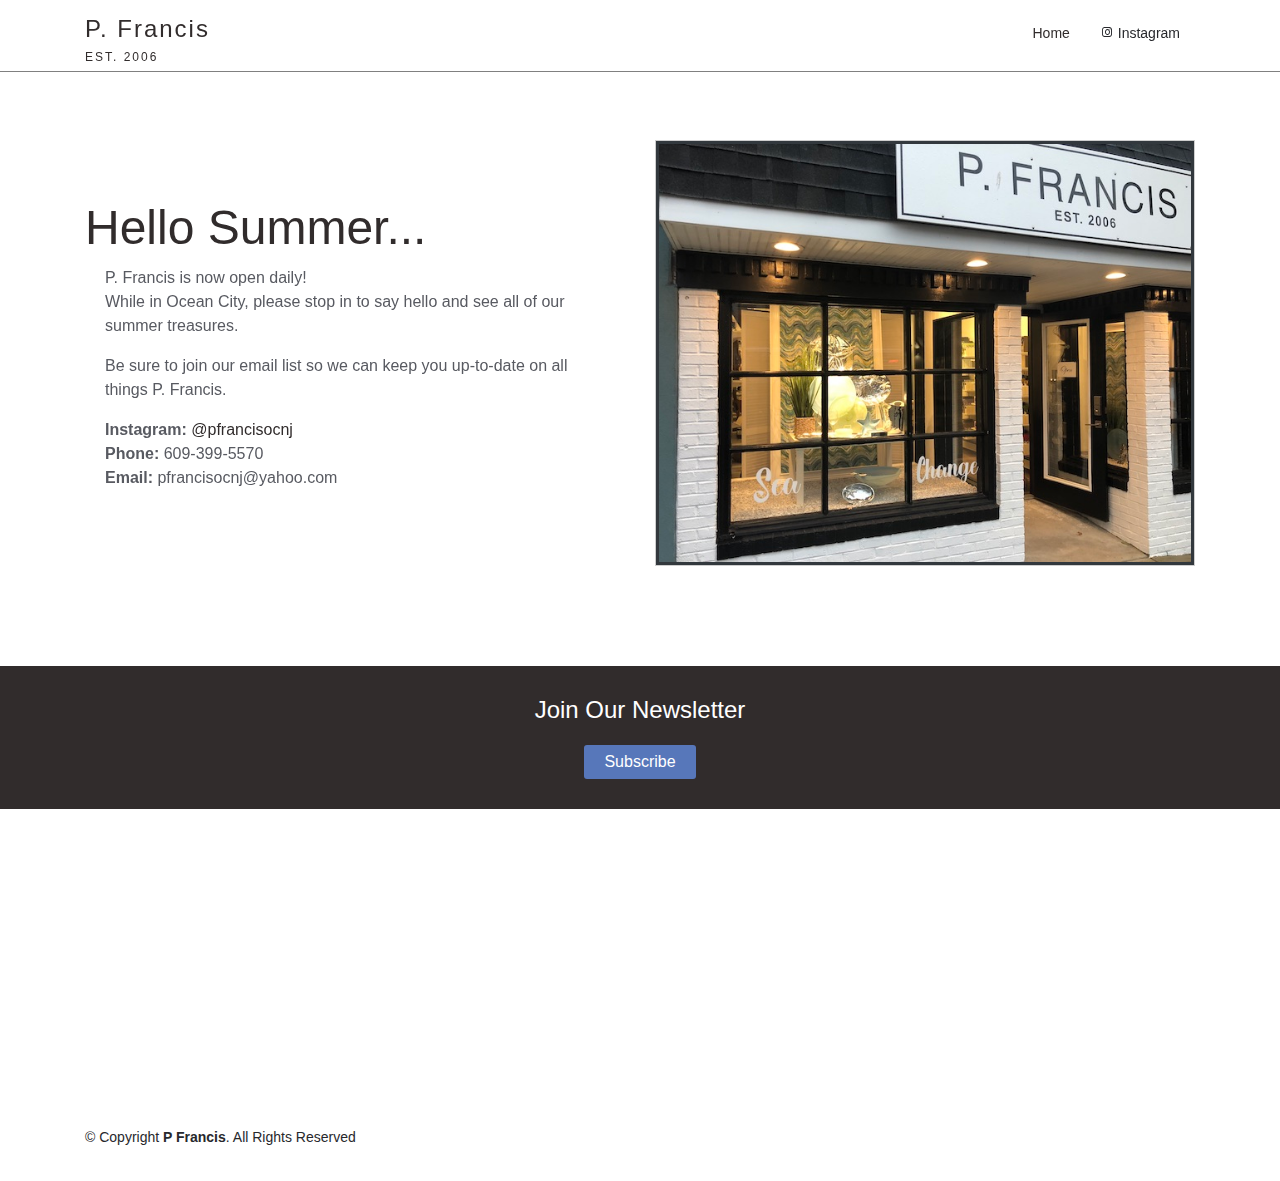
==== commit 9b5138cf: "updating for summer 2020" ====
--- a/index.html
+++ b/index.html
@@ -56,27 +56,25 @@
             <div class="row">
                 <div class="col-lg-6 d-lg-flex flex-lg-column justify-content-center align-items-stretch pt-5 pt-lg-0 order-2 order-lg-1" data-aos="fade-up">
                     <div>
-                        <h1>The Best Is Yet To Come</h1>
+                        <h1>Hello Summer...</h1>
                         <div style="padding:0 20px;">
                             <p>
-                                P. Francis is currently closed as are all non-essential businesses in New Jersey.<br/> Until we can reopen, you can find us on <a href="https://www.instagram.com/pfrancisocnj/" target="_blank"> Instagram</a>.
+                                P. Francis is now open daily!<br/> 
+                                While in Ocean City, please stop in to say hello and see all of our summer treasures.
                             </p>
                             <p>
-                                It is our hope that these posts will make you smile, spark your creativity, and inspire you to know “The Best Is Yet To Come”.
-                            </p>
-                            <p>
-                                Orders can be placed over the phone or via email.
+                                Be sure to join our email list so we can keep you up-to-date on all things P. Francis.
                             </p>
                             <p>
                                 <strong>Instagram: </strong> <a href="https://www.instagram.com/pfrancisocnj/" target="_blank"> @pfrancisocnj</a><br/>
-                                <strong>Phone: </strong>609-339-5570<br>
+                                <strong>Phone: </strong>609-399-5570<br>
                                 <strong>Email: </strong>pfrancisocnj@yahoo.com<br>
                             </p>
                         </div>
                     </div>
                 </div>
                 <div class="col-lg-6 d-lg-flex flex-lg-column align-items-stretch order-1 order-lg-2 main-store-img" data-aos="fade-up">
-                    <img src="assets/img/pfrancis-store-spring.jpg" class="img-fluid" alt="">
+                    <img src="assets/img/pfrancis-store-summer-2020.jpg" class="img-fluid" alt="">
                 </div>
             </div>
         </div>
@@ -132,7 +130,7 @@
               <a href="#" class="facebook round"><i class="bx bxl-facebook"></i></a>
               -->
                             <a href="https://www.instagram.com/pfrancisocnj/" target="_blank" class="instagram round"><i class="bx bxl-instagram"></i></a>
-                            <a href="https://www.instagram.com/pfrancisocnj/" target="_blank" style="font-size: 20px"> @pfracisocnj</a>
+                            <a href="https://www.instagram.com/pfrancisocnj/" target="_blank" style="font-size: 20px"> @pfrancisocnj</a>
                             <!--
               <a href="#" class="google-plus round"><i class="bx bxl-skype"></i></a>
               <a href="#" class="linkedin round"><i class="bx bxl-linkedin"></i></a>
--- a/assets/css/style.css
+++ b/assets/css/style.css
@@ -440,6 +440,24 @@
 
 
 /*--------------------------------------------------------------
+# Thank You
+--------------------------------------------------------------*/
+
+#thankyou-section {
+    width: 100%;
+    position: relative;
+    overflow: hidden;
+    padding: 50px 0;
+}
+
+@media (max-width: 991px) {
+    #thankyou-section {
+        text-align: center;
+    }
+}
+
+
+/*--------------------------------------------------------------
 # Footer
 --------------------------------------------------------------*/
 
